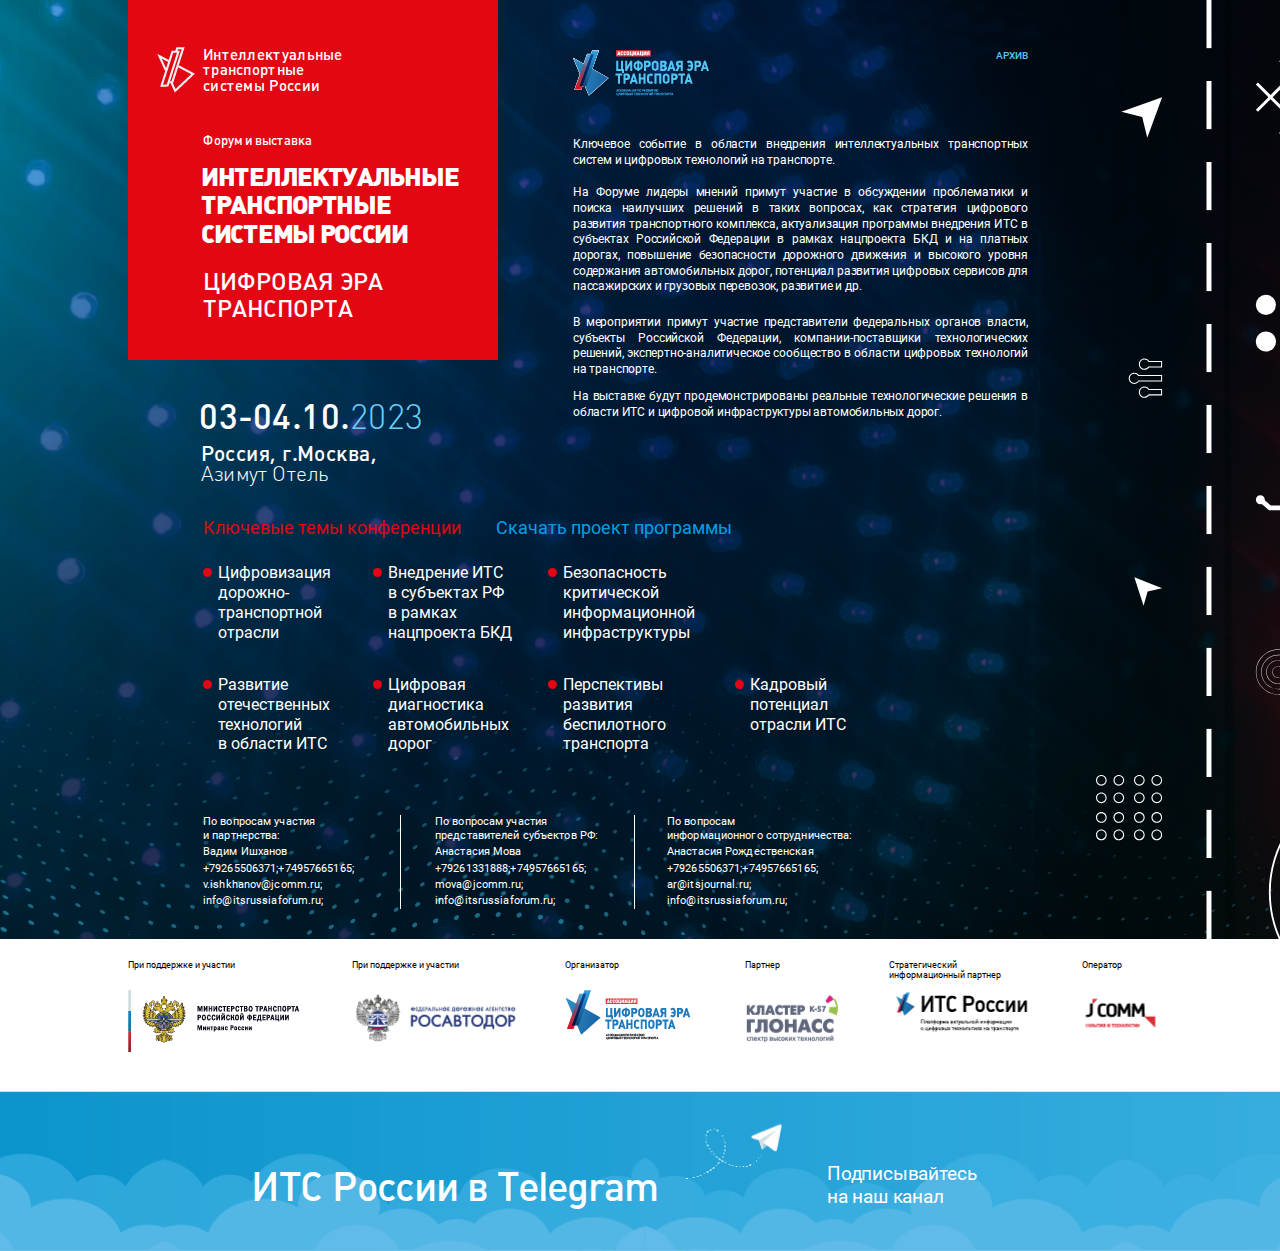
==== index.html @ bec1a3d0 "add link" ====
<!DOCTYPE html>
<html lang="en">
<head>
 <meta charset="UTF-8">
 <meta http-equiv="X-UA-Compatible" content="IE=edge">
 <meta name="viewport" content="width=device-width, initial-scale=1.0">
 <link rel="preconnect" href="https://fonts.googleapis.com">
 <link rel="preconnect" href="https://fonts.gstatic.com" crossorigin>
 <link href="https://fonts.googleapis.com/css2?family=Neucha&display=swap&_v=20230704171037" rel="stylesheet">
 <link rel="shortcut icon" href="./img/logo.png" type="image/x-icon">
 <link rel="stylesheet" href="css/style.min.css?_v=20230704171037">
 <title>Главная</title>
</head>

<body class="page">
  <main class="main">
    <section class="own-content">
  <div class="wrapper">
    <div class="red-square"></div>
    <div class="inner-wrapper">
      <div class="left-block">
        <div class="logo">
          <h3 class="logo-name">Интеллектуальные транспортные системы России</h3>
        </div>
        <div class="title">
          <span class="title-top">Форум и выставка</span>
          <h1 class="title-main">Интеллектуальные
            транспортные
            системы России</h1>
          <h2 class="title-bottom">цифровая эра
            транспорта</h2>
        </div>
        <p class="date">03-04.10.<span>2023</span></p>
        <p class="place">Россия, г.Москва,</p>
        <p class="place place_second">Азимут Отель</p>
      </div>
      <div class="right-block">
        <div class="right-block-head">
          <a href="#">
            <img src="img/era-1.png" alt="">
          </a>
          <a href="/ITS/archive.html" class="archive-button">АРХИВ</a>
        </div>
        <div class="text-content">
          <p class="text">Ключевое событие в области внедрения интеллектуальных транспортных систем и цифровых
            технологий на транспорте.
          </p>
          <p class="text">На Форуме лидеры мнений примут участие в обсуждении проблематики и поиска наилучших решений в
            таких вопросах, как
            стратегия цифрового развития транспортного комплекса, актуализация программы внедрения ИТС в субъектах
            Российской
            Федерации в рамках нацпроекта БКД и на платных дорогах, повышение безопасности дорожного движения и высокого
            уровня
            содержания автомобильных дорог, потенциал развития цифровых сервисов для пассажирских и грузовых перевозок,
            развитие и
            др.
          </p>
          <p class="text">В мероприятии примут участие представители федеральных органов власти, субъекты Российской
            Федерации,
            компании-поставщики технологических решений, экспертно-аналитическое сообщество в области цифровых
            технологий на
            транспорте.</p>
          <p class="text">На выставке будут продемонстрированы реальные технологические решения в области ИТС и цифровой
            инфраструктуры
            автомобильных дорог.</p>
        </div>
      </div>
    </div>
  </div>
  </div>
</section>
    <section class="themes">
  <div class="wrapper">
    <div class="inner-wrapper">
      <div class="themes__head">
        <span class="theme-title">Ключевые темы конференции</span>
        <a href="#" class="download">Скачать проект программы</a>
      </div>
      <div class="themes__box">
        <div class="themes__line">
          <div class="theme col-1">Цифровизация
            дорожно-
            транспортной
            отрасли</div>
          <div class="theme col-2">Внедрение ИТС
            в субъектах РФ
            в рамках
            нацпроекта БКД</div>
          <div class="theme col-3">Безопасность
            критической
            информационной
            инфраструктуры</div>
        </div>
        <div class="themes__line">
            <div class="theme col-1">Развитие
            отечественных
            технологий
            в&nbsp;области ИТС</div>
            <div class="theme col-2">Цифровая
            диагностика
            автомобильных
            дорог</div>
            <div class="theme col-3">Перспективы
            развития
            беспилотного
            транспорта</div>
            <div class="theme col-4">Кадровый
              потенциал
              отрасли ИТС</div>
        </div>
      </div>
    </div>
  </div>
</section>
    <section class="contacts">
 <div class="wrapper">
  <div class="inner-wrapper">
   <div class="download">
    <a href="#">Скачать проект программы</a>
   </div>
   <div class="contacts__box">
    <div class="contact">
     <p class="contact-question">По вопросам участия
      и&nbsp;партнерства:</p>
     <div>
      <span class="contact-person">Вадим Ишханов</span>
      <div class="numbers">
       <a href="tel:+79265506371">+79265506371;</a>
       <a href="tel:+74957665165">+74957665165;</a>
      </div>
     </div>
     <div>
      <a href="mailto:v.ishkhanov@jcomm.ru">v.ishkhanov@jcomm.ru;</a>
      <a href="mailto:info@itsrussiaforum.ru">info@itsrussiaforum.ru;</a>
     </div>
    </div>
    <div class="contact">
     <p class="contact-question">По вопросам участия представителей субъектов РФ:</p>
     <div>
      <span class="contact-person">Анастасия Мова</span>
      <div class="numbers">
       <a href="tel:+79261331888">+79261331888;</a>
       <a href="tel:+74957665165">+74957665165;</a>
      </div>
     </div>
     <div>
      <a href="mailto:mova@jcomm.ru">mova@jcomm.ru;</a>
      <a href="mailto:info@itsrussiaforum.ru">info@itsrussiaforum.ru;</a>
     </div>
    </div>
    <div class="contact">
     <p class="contact-question">По вопросам
      информационного&nbsp;сотрудничества:</p>
     <div>
      <span class="contact-person">Анастасия Рождественская</span>
      <div class="numbers">
       <a href="tel:+79265506371">+79265506371;</a>
       <a href="tel:+74957665165">+74957665165;</a>
      </div>
     </div>
     <div>
      <a href="mailto:ar@itsjournal.ru; ">ar@itsjournal.ru;</a>
      <a href="mailto:info@itsrussiaforum.ru">info@itsrussiaforum.ru;</a>
     </div>
    </div>
   </div>
  </div>
 </div>
</section>
    <div class="bottom-decor">
      <img src="img/dots_cutted.png" alt="">
    </div>
    <div class="right-decor">
      <img src="img/right.svg" alt="">
    </div>
  </main>
  <div class="partners">
  <div class="wrapper">
    <div class="partners__container">
      <a href="#" class="partners__box">
        <span class="partner-position">При поддержке и участии</span>
        <img src="img/MIN.png" alt="">
      </a>
      <a href="#" class="partners__box">
        <span class="partner-position">При поддержке и участии</span>
        <img src="img/ROSAUTODOR.png" alt="">
      </a>
      <a href="#" class="partners__box">
        <span class="partner-position">Организатор</span>
        <img src="img/ERA.png" alt="">
      </a>
      <a href="#" class="partners__box">
        <span class="partner-position">Партнер</span>
        <img src="img/GLONNAS.png" alt="">
      </a>
      <a href="#" class="partners__box">
        <span class="partner-position">Стратегический информационный партнер</span>
        <img src="img/ITS.png" alt="">
      </a>
      <a href="#" class="partners__box">
        <span class="partner-position">Оператор</span>
        <img src="img/JCOMM.png" alt="">
      </a>
    </div>
  </div>
</div>
  <footer class="footer">
  <div class="footer__wrapper">
    <a href="#" class="footer__title">
      ИТС России в Telegram
    </a>
    <div class="footer__subtitle">
      Подписывайтесь на&nbsp;наш канал
    </div>
  </div>
</footer>
</body>

</html>
---- css/style.min.css ----
.page{display:flex;flex-direction:column;overflow-x:hidden;margin:0;color:#fff;font-family:Roboto;min-height:100vh}.red-square{content:"";position:absolute;width:370px;height:360px;left:0;top:0;background:#e30613;z-index:1}.bottom-decor{position:absolute;bottom:0}.bottom-decor img{width:100%}.right-decor{position:absolute;right:0;top:0;height:100%;transition:all .5s}.right-decor img{height:100%}@font-face{font-family:plumb;font-display:swap;src:url(../fonts/plumb-light.woff2) format("woff2"),url(../fonts/plumb-light.ttf2) format("ttf2");font-weight:300;font-style:normal}@font-face{font-family:plumb;font-display:swap;src:url(../fonts/plumb-black.woff2) format("woff2"),url(../fonts/plumb-black.ttf2) format("ttf2");font-weight:900;font-style:normal}@font-face{font-family:Roboto;font-display:swap;src:url(../fonts/Roboto-Medium.woff2) format("woff2"),url(../fonts/Roboto-Medium.ttf2) format("ttf2");font-weight:500;font-style:normal}@font-face{font-family:plumb;font-display:swap;src:url(../fonts/plumb-medium.woff2) format("woff2"),url(../fonts/plumb-medium.ttf2) format("ttf2");font-weight:500;font-style:normal}@font-face{font-family:Roboto;font-display:swap;src:url(../fonts/Roboto-Regular.woff2) format("woff2"),url(../fonts/Roboto-Regular.ttf2) format("ttf2");font-weight:400;font-style:normal}.partners{flex:1 1 auto;display:flex}.partners__container{display:flex;justify-content:space-between;flex-wrap:wrap;padding:21px 0 35px 0;color:#000;row-gap:30px}.partners__box{width:-webkit-fit-content;width:-moz-fit-content;width:fit-content;text-decoration:none;color:#000}.partners__box .partner-position{height:30px;font-size:9px;max-width:140px;display:block}.partners .partners__box:nth-child(2) img{transform:translate(2%,10%)}.partners .partners__box:nth-child(4) img{transform:translate(2%,10%)}.partners .partners__box:nth-child(5) img{transform:translate(5%,5%)}.partners .partners__box:nth-child(6) img{transform:translate(5%,30%)}.partners .partners__box:nth-child(7) img{transform:translate(0,35%)}.own-content .inner-wrapper{display:flex;justify-content:space-between;-moz-column-gap:130px;column-gap:130px}.own-content .left-block{max-width:240px;position:relative;z-index:2}.own-content .logo{padding-top:32px}.own-content .logo .logo-name{font-family:plumb;font-weight:500;font-size:15px;max-width:140px;position:relative;line-height:102%;letter-spacing:.02em}.own-content .logo .logo-name:before{position:absolute;content:url(../img/logo.png);left:-46px}.own-content .title{margin-top:40px}.own-content .title .title-top{display:block;font-size:13px;font-weight:500;font-family:plumb}.own-content .title .title-main{line-height:110%;font-weight:900;font-family:plumb;font-size:26px;position:relative;left:-2px;text-transform:uppercase;margin-top:15px;letter-spacing:-.05em}.own-content .title .title-bottom{font-weight:500;font-family:plumb;font-size:24px;margin-top:19px;text-transform:uppercase}.own-content .date{position:relative;padding-top:55px;font-size:35px;margin:0;font-weight:500;font-family:plumb;left:-4px;letter-spacing:.015em}.own-content .date span{color:#6bcef5;font-weight:300}.own-content .place{font-size:21px;margin:0;margin-top:5px;font-weight:500;font-family:plumb;position:relative;left:-2px;letter-spacing:.01em}.own-content .place_second{margin:0;line-height:90%;font-weight:300}.own-content .right-block{max-width:463px;flex:1;padding-top:50px}.own-content .right-block .text{font-size:11.6px;line-height:135%;letter-spacing:-.015em}.own-content .right-block .text:nth-child(2){margin-top:17px}.own-content .right-block .text:nth-child(3){margin-top:20px}.own-content .right-block-head{display:flex;justify-content:space-between;align-items:flex-start}.own-content .right-block-head .archive-button{font-weight:500;text-decoration:none;color:#53c7f4;font-size:10px}.own-content .text-content{margin-top:37px;text-align:justify}.themes{margin-top:35px;font-family:Roboto;font-weight:400;position:relative;z-index:2}.themes__head{display:flex;-moz-column-gap:35px;column-gap:35px;font-size:17.5px}.themes__head .theme-title{color:#e30613}.themes__head .download{text-decoration:none;color:#009fe3}.themes__box{display:flex;flex-wrap:wrap;row-gap:33px;margin-top:25px}.themes__line{display:flex;-moz-column-gap:35px;column-gap:35px}.themes .theme{position:relative;padding-left:15px;line-height:123%}.themes .theme:before{position:absolute;content:"";width:9px;height:9px;background-color:#e30613;border-radius:50%;left:0;top:5px}.themes .col-1{max-width:120px}.themes .col-2{max-width:125px}.themes .col-3{max-width:137px}.themes .col-4{max-width:135px}.contacts{margin-top:61px;padding-bottom:30px;position:relative;z-index:2}.contacts .download{display:none}.contacts__box{display:flex;-moz-column-gap:47px;column-gap:47px;flex-wrap:wrap;max-width:660px;line-height:100%}.contacts .contact:nth-child(2){position:relative}.contacts .contact:nth-child(2)::after,.contacts .contact:nth-child(2)::before{position:absolute;width:1px;height:100%;content:"";background:#fff}.contacts .contact:nth-child(2)::before{left:-35px}.contacts .contact:nth-child(2)::after{right:-15px;top:0}.contacts .contact{font-size:11px;letter-spacing:.01em}.contacts .contact-question{max-width:185px;margin:0;line-height:130%}.contacts .contact-person{display:block;margin-bottom:-1px}.contacts a{display:block;color:#fff;text-decoration:none}.contacts .numbers{display:flex;margin-top:2px}.footer{position:relative;background-image:url(../img/footer-bg.png);background-repeat:no-repeat;background-position:center;background-size:cover;min-height:160px;width:100%}.footer__wrapper{max-width:778px;margin:0 auto;display:flex;min-height:160px;align-items:center;justify-content:space-between}.footer__title{font-size:40px;font-weight:400;text-decoration:none;color:#fff;margin-top:32px;font-family:plumb;letter-spacing:-.02em}.footer__subtitle{font-size:19px;max-width:202px;margin-top:29px;letter-spacing:-.01em}.archive__wrapper{max-width:778px;margin:0 auto;padding:0 20px}.archive__top{display:flex;justify-content:space-between;padding-top:60px;position:relative;z-index:3}.archive__logo{position:relative;text-decoration:none;color:#fff;max-width:200px;font-size:21px;z-index:10;line-height:22px;padding-top:54px;letter-spacing:-.01em}.archive__logo::before{position:absolute;content:"";background:url(../img/logo.png);background-repeat:no-repeat;background-size:cover;width:50px;height:63px;top:-14px;left:0}.archive__container{margin-top:81px;position:relative;z-index:2}.archive__box{display:flex;-moz-column-gap:75px;column-gap:75px}.archive__box :not(:last-child){margin-bottom:60px}.archive__box :last-child{padding-bottom:60px}.archive__item{color:#fff;text-decoration:none;padding-left:24px;position:relative;font-size:22px;transition:ease-in .2s}.archive__item::before{position:absolute;content:"";width:24px;height:24px;background-image:url(../img/archive-logo.svg);background-repeat:no-repeat;left:0}.archive__item:hover{color:#00abe3}html{overflow-x:hidden}.main{position:relative;background-image:url(../img/bg.png);background-repeat:no-repeat;background-position:center;background-size:cover}.main_full-screen{flex:1 0 auto}.wrapper{max-width:1024px;margin:auto;position:relative;width:100%}.inner-wrapper{max-width:825px;padding:0 75px}@media (min-width:301px) and (max-width:799px){.red-square{width:100%;height:352px}.partners{flex-direction:column}.partners__container{padding:20px}.partners__box{max-width:calc(100% - 80px)}.partners__box span{margin-bottom:10px}.own-content .inner-wrapper{flex-direction:column}.own-content .red-square{width:100%;height:352px}.own-content .logo{padding-left:85px}.own-content .title{padding-left:40px}.own-content .title .title-top{font-size:12px}.own-content .title .title-main{font-size:28px;line-height:85%}.own-content .title .title-bottom{font-size:20px}.own-content .left-block{max-width:none}.own-content .date,.own-content .place{background-color:#184b71;padding-left:40px;left:0}.own-content .date{padding-top:30px;margin-top:35px;font-size:26px}.own-content .place{padding-bottom:30px;font-size:18px;margin:0}.own-content .right-block{max-width:calc(100% - 80px);padding-left:40px;color:#1f79bc}.themes__head{background-color:#184b71;justify-content:center}.themes__head .theme-title{padding:22px 0}.themes__head .download{display:none}.themes__line{flex-direction:column;row-gap:20px}.themes__box{flex-direction:column;max-width:calc(100% - 80px);padding-left:40px;row-gap:20px}.themes .theme{color:#000;max-width:none;font-size:14px;font-weight:500}.contacts{color:#000;margin-top:40px}.contacts .contact{display:flex;justify-content:space-between;flex-wrap:wrap;font-size:14px}.contacts .download{display:flex;background-color:#184b71;font-size:18px;justify-content:center}.contacts .download a{padding:22px 0;color:#009fe3}.contacts a{color:#000}.contacts__box{flex-direction:column;max-width:calc(100% - 80px);padding-left:40px;row-gap:50px;margin-top:40px}.contacts .contact:nth-child(2)::after,.contacts .contact:nth-child(2)::before{position:absolute;width:100%;height:1px;content:"";background:#000}.contacts .contact:nth-child(2)::before{top:-15px;left:0}.contacts .contact:nth-child(2)::after{top:auto;bottom:-15px;left:0}.footer{background-position:right}.footer__wrapper{max-width:778px;padding:0 20px}.footer__title{font-size:20px}.footer__subtitle{font-size:14px;max-width:120px;margin-top:29px;letter-spacing:-.01em}.archive{background-color:#e30613}.archive__logo{max-width:160px;font-size:15px;padding-top:50px}.archive__logo:before{width:40px;height:48px;top:0}.archive__box{display:flex;-moz-column-gap:40px;column-gap:40px}.archive__box :not(:last-child){margin-bottom:40px}.archive__box :last-child{padding-bottom:40px}.archive__item{font-size:16px}.bottom-decor{display:none}.main{background:0 0}.main_full-screen{flex:0}.wrapper{width:100%}.inner-wrapper{width:100%;padding:0}}@media (min-width:1261px) and (max-width:1719px){.right-decor{right:-18%}}@media (min-width:301px) and (max-width:1259px){.right-decor{display:none}}@media (min-width:301px) and (max-width:499px){.contacts{color:#000;margin-top:40px}.contacts .contact{flex-direction:column}.contacts .download{display:flex;background-color:#184b71;font-size:18px;justify-content:center}.contacts .download a{padding:22px 0;color:#009fe3}.contacts a{color:#000}.contacts__box{flex-direction:column;max-width:calc(100% - 80px);padding-left:40px;row-gap:50px;margin-top:40px}.contacts .contact:nth-child(2)::after,.contacts .contact:nth-child(2)::before{position:absolute;width:100%;height:1px;content:"";background:#000}.contacts .contact:nth-child(2)::before{top:-15px;left:0}.contacts .contact:nth-child(2)::after{top:auto;bottom:-15px;left:0}}
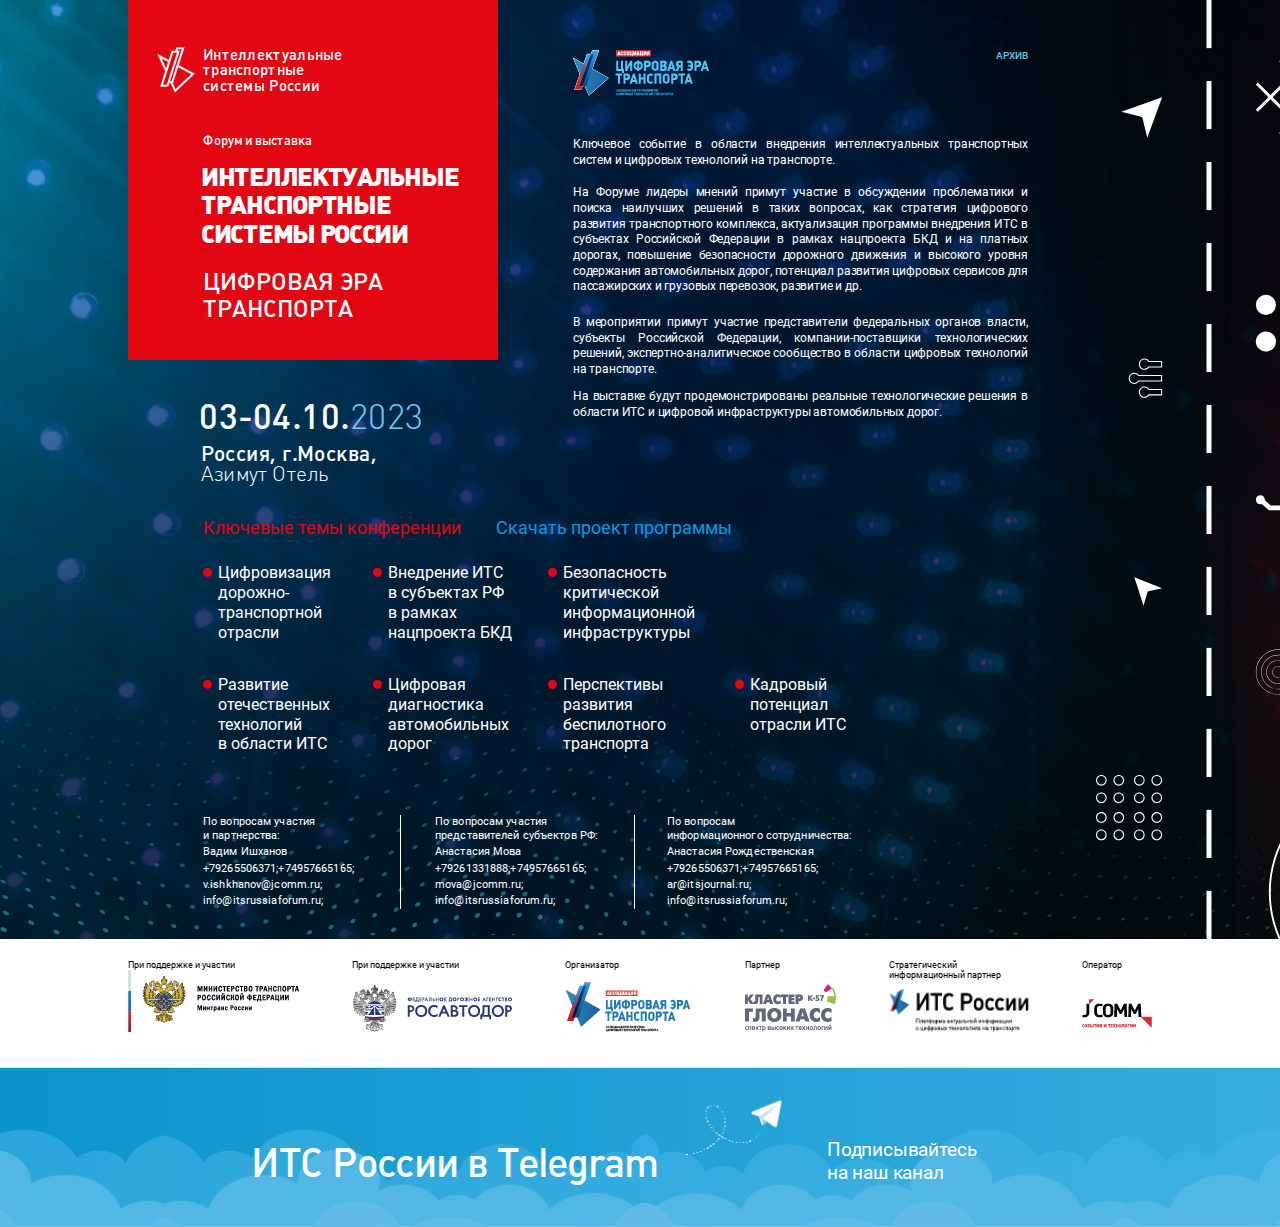
==== commit c7daee13: "change favicon; archive generate form json" ====
--- a/index.html
+++ b/index.html
@@ -6,9 +6,9 @@
  <meta name="viewport" content="width=device-width, initial-scale=1.0">
  <link rel="preconnect" href="https://fonts.googleapis.com">
  <link rel="preconnect" href="https://fonts.gstatic.com" crossorigin>
- <link href="https://fonts.googleapis.com/css2?family=Neucha&display=swap&_v=20230704171037" rel="stylesheet">
- <link rel="shortcut icon" href="./img/logo.png" type="image/x-icon">
- <link rel="stylesheet" href="css/style.min.css?_v=20230704171037">
+ <link href="https://fonts.googleapis.com/css2?family=Neucha&display=swap&_v=20230710154111" rel="stylesheet">
+ <link rel="shortcut icon" href="img/favicon/favicon-32x32.png" type="image/x-icon">
+ <link rel="stylesheet" href="css/style.min.css?_v=20230710154111">
  <title>Главная</title>
 </head>
 
@@ -39,7 +39,7 @@
           <a href="#">
             <img src="img/era-1.png" alt="">
           </a>
-          <a href="/ITS/archive.html" class="archive-button">АРХИВ</a>
+          <a href="/index.html" class="archive-button">АРХИВ</a>
         </div>
         <div class="text-content">
           <p class="text">Ключевое событие в области внедрения интеллектуальных транспортных систем и цифровых
@@ -178,28 +178,28 @@
   <div class="wrapper">
     <div class="partners__container">
       <a href="#" class="partners__box">
-        <span class="partner-position">При поддержке и участии</span>
-        <img src="img/MIN.png" alt="">
-      </a>
-      <a href="#" class="partners__box">
-        <span class="partner-position">При поддержке и участии</span>
-        <img src="img/ROSAUTODOR.png" alt="">
-      </a>
-      <a href="#" class="partners__box">
-        <span class="partner-position">Организатор</span>
-        <img src="img/ERA.png" alt="">
-      </a>
-      <a href="#" class="partners__box">
-        <span class="partner-position">Партнер</span>
-        <img src="img/GLONNAS.png" alt="">
-      </a>
-      <a href="#" class="partners__box">
-        <span class="partner-position">Стратегический информационный партнер</span>
-        <img src="img/ITS.png" alt="">
-      </a>
-      <a href="#" class="partners__box">
-        <span class="partner-position">Оператор</span>
-        <img src="img/JCOMM.png" alt="">
+        <span class="partners__position">При поддержке и участии</span>
+        <img class="partners__img" src="img/MIN.png" alt="">
+      </a>
+      <a href="#" class="partners__box">
+        <span class="partners__position">При поддержке и участии</span>
+        <img class="partners__img" src="img/ROSAUTODOR.png" alt="">
+      </a>
+      <a href="#" class="partners__box">
+        <span class="partners__position">Организатор</span>
+        <img class="partners__img" src="img/ERA.png" alt="">
+      </a>
+      <a href="#" class="partners__box">
+        <span class="partners__position">Партнер</span>
+        <img class="partners__img" src="img/GLONNAS.png" alt="">
+      </a>
+      <a href="#" class="partners__box">
+        <span class="partners__position">Стратегический информационный партнер</span>
+        <img class="partners__img" src="img/ITS.png" alt="">
+      </a>
+      <a href="#" class="partners__box">
+        <span class="partners__position">Оператор</span>
+        <img class="partners__img" src="img/JCOMM.png" alt="">
       </a>
     </div>
   </div>
--- a/css/style.min.css
+++ b/css/style.min.css
@@ -1 +1 @@
-.page{display:flex;flex-direction:column;overflow-x:hidden;margin:0;color:#fff;font-family:Roboto;min-height:100vh}.red-square{content:"";position:absolute;width:370px;height:360px;left:0;top:0;background:#e30613;z-index:1}.bottom-decor{position:absolute;bottom:0}.bottom-decor img{width:100%}.right-decor{position:absolute;right:0;top:0;height:100%;transition:all .5s}.right-decor img{height:100%}@font-face{font-family:plumb;font-display:swap;src:url(../fonts/plumb-light.woff2) format("woff2"),url(../fonts/plumb-light.ttf2) format("ttf2");font-weight:300;font-style:normal}@font-face{font-family:plumb;font-display:swap;src:url(../fonts/plumb-black.woff2) format("woff2"),url(../fonts/plumb-black.ttf2) format("ttf2");font-weight:900;font-style:normal}@font-face{font-family:Roboto;font-display:swap;src:url(../fonts/Roboto-Medium.woff2) format("woff2"),url(../fonts/Roboto-Medium.ttf2) format("ttf2");font-weight:500;font-style:normal}@font-face{font-family:plumb;font-display:swap;src:url(../fonts/plumb-medium.woff2) format("woff2"),url(../fonts/plumb-medium.ttf2) format("ttf2");font-weight:500;font-style:normal}@font-face{font-family:Roboto;font-display:swap;src:url(../fonts/Roboto-Regular.woff2) format("woff2"),url(../fonts/Roboto-Regular.ttf2) format("ttf2");font-weight:400;font-style:normal}.partners{flex:1 1 auto;display:flex}.partners__container{display:flex;justify-content:space-between;flex-wrap:wrap;padding:21px 0 35px 0;color:#000;row-gap:30px}.partners__box{width:-webkit-fit-content;width:-moz-fit-content;width:fit-content;text-decoration:none;color:#000}.partners__box .partner-position{height:30px;font-size:9px;max-width:140px;display:block}.partners .partners__box:nth-child(2) img{transform:translate(2%,10%)}.partners .partners__box:nth-child(4) img{transform:translate(2%,10%)}.partners .partners__box:nth-child(5) img{transform:translate(5%,5%)}.partners .partners__box:nth-child(6) img{transform:translate(5%,30%)}.partners .partners__box:nth-child(7) img{transform:translate(0,35%)}.own-content .inner-wrapper{display:flex;justify-content:space-between;-moz-column-gap:130px;column-gap:130px}.own-content .left-block{max-width:240px;position:relative;z-index:2}.own-content .logo{padding-top:32px}.own-content .logo .logo-name{font-family:plumb;font-weight:500;font-size:15px;max-width:140px;position:relative;line-height:102%;letter-spacing:.02em}.own-content .logo .logo-name:before{position:absolute;content:url(../img/logo.png);left:-46px}.own-content .title{margin-top:40px}.own-content .title .title-top{display:block;font-size:13px;font-weight:500;font-family:plumb}.own-content .title .title-main{line-height:110%;font-weight:900;font-family:plumb;font-size:26px;position:relative;left:-2px;text-transform:uppercase;margin-top:15px;letter-spacing:-.05em}.own-content .title .title-bottom{font-weight:500;font-family:plumb;font-size:24px;margin-top:19px;text-transform:uppercase}.own-content .date{position:relative;padding-top:55px;font-size:35px;margin:0;font-weight:500;font-family:plumb;left:-4px;letter-spacing:.015em}.own-content .date span{color:#6bcef5;font-weight:300}.own-content .place{font-size:21px;margin:0;margin-top:5px;font-weight:500;font-family:plumb;position:relative;left:-2px;letter-spacing:.01em}.own-content .place_second{margin:0;line-height:90%;font-weight:300}.own-content .right-block{max-width:463px;flex:1;padding-top:50px}.own-content .right-block .text{font-size:11.6px;line-height:135%;letter-spacing:-.015em}.own-content .right-block .text:nth-child(2){margin-top:17px}.own-content .right-block .text:nth-child(3){margin-top:20px}.own-content .right-block-head{display:flex;justify-content:space-between;align-items:flex-start}.own-content .right-block-head .archive-button{font-weight:500;text-decoration:none;color:#53c7f4;font-size:10px}.own-content .text-content{margin-top:37px;text-align:justify}.themes{margin-top:35px;font-family:Roboto;font-weight:400;position:relative;z-index:2}.themes__head{display:flex;-moz-column-gap:35px;column-gap:35px;font-size:17.5px}.themes__head .theme-title{color:#e30613}.themes__head .download{text-decoration:none;color:#009fe3}.themes__box{display:flex;flex-wrap:wrap;row-gap:33px;margin-top:25px}.themes__line{display:flex;-moz-column-gap:35px;column-gap:35px}.themes .theme{position:relative;padding-left:15px;line-height:123%}.themes .theme:before{position:absolute;content:"";width:9px;height:9px;background-color:#e30613;border-radius:50%;left:0;top:5px}.themes .col-1{max-width:120px}.themes .col-2{max-width:125px}.themes .col-3{max-width:137px}.themes .col-4{max-width:135px}.contacts{margin-top:61px;padding-bottom:30px;position:relative;z-index:2}.contacts .download{display:none}.contacts__box{display:flex;-moz-column-gap:47px;column-gap:47px;flex-wrap:wrap;max-width:660px;line-height:100%}.contacts .contact:nth-child(2){position:relative}.contacts .contact:nth-child(2)::after,.contacts .contact:nth-child(2)::before{position:absolute;width:1px;height:100%;content:"";background:#fff}.contacts .contact:nth-child(2)::before{left:-35px}.contacts .contact:nth-child(2)::after{right:-15px;top:0}.contacts .contact{font-size:11px;letter-spacing:.01em}.contacts .contact-question{max-width:185px;margin:0;line-height:130%}.contacts .contact-person{display:block;margin-bottom:-1px}.contacts a{display:block;color:#fff;text-decoration:none}.contacts .numbers{display:flex;margin-top:2px}.footer{position:relative;background-image:url(../img/footer-bg.png);background-repeat:no-repeat;background-position:center;background-size:cover;min-height:160px;width:100%}.footer__wrapper{max-width:778px;margin:0 auto;display:flex;min-height:160px;align-items:center;justify-content:space-between}.footer__title{font-size:40px;font-weight:400;text-decoration:none;color:#fff;margin-top:32px;font-family:plumb;letter-spacing:-.02em}.footer__subtitle{font-size:19px;max-width:202px;margin-top:29px;letter-spacing:-.01em}.archive__wrapper{max-width:778px;margin:0 auto;padding:0 20px}.archive__top{display:flex;justify-content:space-between;padding-top:60px;position:relative;z-index:3}.archive__logo{position:relative;text-decoration:none;color:#fff;max-width:200px;font-size:21px;z-index:10;line-height:22px;padding-top:54px;letter-spacing:-.01em}.archive__logo::before{position:absolute;content:"";background:url(../img/logo.png);background-repeat:no-repeat;background-size:cover;width:50px;height:63px;top:-14px;left:0}.archive__container{margin-top:81px;position:relative;z-index:2}.archive__box{display:flex;-moz-column-gap:75px;column-gap:75px}.archive__box :not(:last-child){margin-bottom:60px}.archive__box :last-child{padding-bottom:60px}.archive__item{color:#fff;text-decoration:none;padding-left:24px;position:relative;font-size:22px;transition:ease-in .2s}.archive__item::before{position:absolute;content:"";width:24px;height:24px;background-image:url(../img/archive-logo.svg);background-repeat:no-repeat;left:0}.archive__item:hover{color:#00abe3}html{overflow-x:hidden}.main{position:relative;background-image:url(../img/bg.png);background-repeat:no-repeat;background-position:center;background-size:cover}.main_full-screen{flex:1 0 auto}.wrapper{max-width:1024px;margin:auto;position:relative;width:100%}.inner-wrapper{max-width:825px;padding:0 75px}@media (min-width:301px) and (max-width:799px){.red-square{width:100%;height:352px}.partners{flex-direction:column}.partners__container{padding:20px}.partners__box{max-width:calc(100% - 80px)}.partners__box span{margin-bottom:10px}.own-content .inner-wrapper{flex-direction:column}.own-content .red-square{width:100%;height:352px}.own-content .logo{padding-left:85px}.own-content .title{padding-left:40px}.own-content .title .title-top{font-size:12px}.own-content .title .title-main{font-size:28px;line-height:85%}.own-content .title .title-bottom{font-size:20px}.own-content .left-block{max-width:none}.own-content .date,.own-content .place{background-color:#184b71;padding-left:40px;left:0}.own-content .date{padding-top:30px;margin-top:35px;font-size:26px}.own-content .place{padding-bottom:30px;font-size:18px;margin:0}.own-content .right-block{max-width:calc(100% - 80px);padding-left:40px;color:#1f79bc}.themes__head{background-color:#184b71;justify-content:center}.themes__head .theme-title{padding:22px 0}.themes__head .download{display:none}.themes__line{flex-direction:column;row-gap:20px}.themes__box{flex-direction:column;max-width:calc(100% - 80px);padding-left:40px;row-gap:20px}.themes .theme{color:#000;max-width:none;font-size:14px;font-weight:500}.contacts{color:#000;margin-top:40px}.contacts .contact{display:flex;justify-content:space-between;flex-wrap:wrap;font-size:14px}.contacts .download{display:flex;background-color:#184b71;font-size:18px;justify-content:center}.contacts .download a{padding:22px 0;color:#009fe3}.contacts a{color:#000}.contacts__box{flex-direction:column;max-width:calc(100% - 80px);padding-left:40px;row-gap:50px;margin-top:40px}.contacts .contact:nth-child(2)::after,.contacts .contact:nth-child(2)::before{position:absolute;width:100%;height:1px;content:"";background:#000}.contacts .contact:nth-child(2)::before{top:-15px;left:0}.contacts .contact:nth-child(2)::after{top:auto;bottom:-15px;left:0}.footer{background-position:right}.footer__wrapper{max-width:778px;padding:0 20px}.footer__title{font-size:20px}.footer__subtitle{font-size:14px;max-width:120px;margin-top:29px;letter-spacing:-.01em}.archive{background-color:#e30613}.archive__logo{max-width:160px;font-size:15px;padding-top:50px}.archive__logo:before{width:40px;height:48px;top:0}.archive__box{display:flex;-moz-column-gap:40px;column-gap:40px}.archive__box :not(:last-child){margin-bottom:40px}.archive__box :last-child{padding-bottom:40px}.archive__item{font-size:16px}.bottom-decor{display:none}.main{background:0 0}.main_full-screen{flex:0}.wrapper{width:100%}.inner-wrapper{width:100%;padding:0}}@media (min-width:1261px) and (max-width:1719px){.right-decor{right:-18%}}@media (min-width:301px) and (max-width:1259px){.right-decor{display:none}}@media (min-width:301px) and (max-width:499px){.contacts{color:#000;margin-top:40px}.contacts .contact{flex-direction:column}.contacts .download{display:flex;background-color:#184b71;font-size:18px;justify-content:center}.contacts .download a{padding:22px 0;color:#009fe3}.contacts a{color:#000}.contacts__box{flex-direction:column;max-width:calc(100% - 80px);padding-left:40px;row-gap:50px;margin-top:40px}.contacts .contact:nth-child(2)::after,.contacts .contact:nth-child(2)::before{position:absolute;width:100%;height:1px;content:"";background:#000}.contacts .contact:nth-child(2)::before{top:-15px;left:0}.contacts .contact:nth-child(2)::after{top:auto;bottom:-15px;left:0}}+.page{display:flex;flex-direction:column;overflow-x:hidden;margin:0;color:#fff;font-family:Roboto;min-height:100vh}.red-square{content:"";position:absolute;width:370px;height:360px;left:0;top:0;background:#e30613;z-index:1}.bottom-decor{position:absolute;bottom:0}.bottom-decor img{width:100%}.right-decor{position:absolute;right:0;top:0;height:100%;transition:all .5s}.right-decor img{height:100%}@font-face{font-family:plumb;font-display:swap;src:url(../fonts/plumb-light.woff2) format("woff2"),url(../fonts/plumb-light.ttf2) format("ttf2");font-weight:300;font-style:normal}@font-face{font-family:plumb;font-display:swap;src:url(../fonts/plumb-black.woff2) format("woff2"),url(../fonts/plumb-black.ttf2) format("ttf2");font-weight:900;font-style:normal}@font-face{font-family:Roboto;font-display:swap;src:url(../fonts/Roboto-Medium.woff2) format("woff2"),url(../fonts/Roboto-Medium.ttf2) format("ttf2");font-weight:500;font-style:normal}@font-face{font-family:plumb;font-display:swap;src:url(../fonts/plumb-medium.woff2) format("woff2"),url(../fonts/plumb-medium.ttf2) format("ttf2");font-weight:500;font-style:normal}@font-face{font-family:Roboto;font-display:swap;src:url(../fonts/Roboto-Regular.woff2) format("woff2"),url(../fonts/Roboto-Regular.ttf2) format("ttf2");font-weight:400;font-style:normal}.partners{flex:1 1 auto;display:flex}.partners__container{display:flex;justify-content:space-between;flex-wrap:wrap;padding:21px 0 35px 0;color:#000;row-gap:30px}.partners__box{width:-webkit-fit-content;width:-moz-fit-content;width:fit-content;text-decoration:none;color:#000;display:flex;flex-direction:column}.partners__position{height:30px;font-size:9px;max-width:140px;display:block;flex:1}.partners__img{flex:1;-o-object-fit:contain;object-fit:contain}.own-content .inner-wrapper{display:flex;justify-content:space-between;-moz-column-gap:130px;column-gap:130px}.own-content .left-block{max-width:240px;position:relative;z-index:2}.own-content .logo{padding-top:32px}.own-content .logo .logo-name{font-family:plumb;font-weight:500;font-size:15px;max-width:140px;position:relative;line-height:102%;letter-spacing:.02em}.own-content .logo .logo-name:before{position:absolute;content:url(../img/logo.png);left:-46px}.own-content .title{margin-top:40px}.own-content .title .title-top{display:block;font-size:13px;font-weight:500;font-family:plumb}.own-content .title .title-main{line-height:110%;font-weight:900;font-family:plumb;font-size:26px;position:relative;left:-2px;text-transform:uppercase;margin-top:15px;letter-spacing:-.05em}.own-content .title .title-bottom{font-weight:500;font-family:plumb;font-size:24px;margin-top:19px;text-transform:uppercase}.own-content .date{position:relative;padding-top:55px;font-size:35px;margin:0;font-weight:500;font-family:plumb;left:-4px;letter-spacing:.015em}.own-content .date span{color:#6bcef5;font-weight:300}.own-content .place{font-size:21px;margin:0;margin-top:5px;font-weight:500;font-family:plumb;position:relative;left:-2px;letter-spacing:.01em}.own-content .place_second{margin:0;line-height:90%;font-weight:300}.own-content .right-block{max-width:463px;flex:1;padding-top:50px}.own-content .right-block .text{font-size:11.6px;line-height:135%;letter-spacing:-.015em}.own-content .right-block .text:nth-child(2){margin-top:17px}.own-content .right-block .text:nth-child(3){margin-top:20px}.own-content .right-block-head{display:flex;justify-content:space-between;align-items:flex-start}.own-content .right-block-head .archive-button{font-weight:500;text-decoration:none;color:#53c7f4;font-size:10px}.own-content .text-content{margin-top:37px;text-align:justify}.themes{margin-top:35px;font-family:Roboto;font-weight:400;position:relative;z-index:2}.themes__head{display:flex;-moz-column-gap:35px;column-gap:35px;font-size:17.5px}.themes__head .theme-title{color:#e30613}.themes__head .download{text-decoration:none;color:#009fe3}.themes__box{display:flex;flex-wrap:wrap;row-gap:33px;margin-top:25px}.themes__line{display:flex;-moz-column-gap:35px;column-gap:35px}.themes .theme{position:relative;padding-left:15px;line-height:123%}.themes .theme:before{position:absolute;content:"";width:9px;height:9px;background-color:#e30613;border-radius:50%;left:0;top:5px}.themes .col-1{max-width:120px}.themes .col-2{max-width:125px}.themes .col-3{max-width:137px}.themes .col-4{max-width:135px}.contacts{margin-top:61px;padding-bottom:30px;position:relative;z-index:2}.contacts .download{display:none}.contacts__box{display:flex;-moz-column-gap:47px;column-gap:47px;flex-wrap:wrap;max-width:660px;line-height:100%}.contacts .contact:nth-child(2){position:relative}.contacts .contact:nth-child(2)::after,.contacts .contact:nth-child(2)::before{position:absolute;width:1px;height:100%;content:"";background:#fff}.contacts .contact:nth-child(2)::before{left:-35px}.contacts .contact:nth-child(2)::after{right:-15px;top:0}.contacts .contact{font-size:11px;letter-spacing:.01em}.contacts .contact-question{max-width:185px;margin:0;line-height:130%}.contacts .contact-person{display:block;margin-bottom:-1px}.contacts a{display:block;color:#fff;text-decoration:none}.contacts .numbers{display:flex;margin-top:2px}.footer{position:relative;background-image:url(../img/footer-bg.png);background-repeat:no-repeat;background-position:center;background-size:cover;min-height:160px;width:100%}.footer__wrapper{max-width:778px;margin:0 auto;display:flex;min-height:160px;align-items:center;justify-content:space-between}.footer__title{font-size:40px;font-weight:400;text-decoration:none;color:#fff;margin-top:32px;font-family:plumb;letter-spacing:-.02em}.footer__subtitle{font-size:19px;max-width:202px;margin-top:29px;letter-spacing:-.01em}.archive__wrapper{max-width:778px;margin:0 auto;padding:0 20px}.archive__top{display:flex;justify-content:space-between;padding-top:60px;z-index:3}.archive__logo{position:relative;text-decoration:none;color:#fff;max-width:200px;font-size:21px;z-index:10;line-height:22px;padding-top:54px;letter-spacing:-.01em}.archive__logo::before{position:absolute;content:"";background:url(../img/logo.png);background-repeat:no-repeat;background-size:cover;width:50px;height:63px;top:-14px;left:0}.archive__container{margin-top:81px;position:relative;z-index:2}.archive__box{display:flex;-moz-column-gap:75px;column-gap:75px}.archive__box :not(:last-child){margin-bottom:60px}.archive__box :last-child{padding-bottom:60px}.archive__item{color:#fff;text-decoration:none;padding-left:24px;position:relative;font-size:22px;transition:ease-in .2s}.archive__item_active{color:#878787;pointer-events:none}.archive__item::before{position:absolute;content:"";width:24px;height:24px;background-image:url(../img/archive-logo.svg);background-repeat:no-repeat;left:0}.archive__item:hover{color:#00abe3}html{overflow-x:hidden}.main{position:relative;background-image:url(../img/bg.png);background-repeat:no-repeat;background-position:center;background-size:cover}.main_full-screen{flex:1 0 auto}.wrapper{max-width:1024px;margin:auto;position:relative;width:100%}.inner-wrapper{max-width:825px;padding:0 75px}@media (min-width:301px) and (max-width:799px){.red-square{width:100%;height:352px}.partners{flex-direction:column}.partners__container{padding:20px}.partners__box{max-width:calc(100% - 80px)}.partners__box span{margin-bottom:10px}.own-content .inner-wrapper{flex-direction:column}.own-content .red-square{width:100%;height:352px}.own-content .logo{padding-left:85px}.own-content .title{padding-left:40px}.own-content .title .title-top{font-size:12px}.own-content .title .title-main{font-size:28px;line-height:85%}.own-content .title .title-bottom{font-size:20px}.own-content .left-block{max-width:none}.own-content .date,.own-content .place{background-color:#184b71;padding-left:40px;left:0}.own-content .date{padding-top:30px;margin-top:35px;font-size:26px}.own-content .place{padding-bottom:30px;font-size:18px;margin:0}.own-content .right-block{max-width:calc(100% - 80px);padding-left:40px;color:#1f79bc}.themes__head{background-color:#184b71;justify-content:center}.themes__head .theme-title{padding:22px 0}.themes__head .download{display:none}.themes__line{flex-direction:column;row-gap:20px}.themes__box{flex-direction:column;max-width:calc(100% - 80px);padding-left:40px;row-gap:20px}.themes .theme{color:#000;max-width:none;font-size:14px;font-weight:500}.contacts{color:#000;margin-top:40px}.contacts .contact{display:flex;justify-content:space-between;flex-wrap:wrap;font-size:14px}.contacts .download{display:flex;background-color:#184b71;font-size:18px;justify-content:center}.contacts .download a{padding:22px 0;color:#009fe3}.contacts a{color:#000}.contacts__box{flex-direction:column;max-width:calc(100% - 80px);padding-left:40px;row-gap:50px;margin-top:40px}.contacts .contact:nth-child(2)::after,.contacts .contact:nth-child(2)::before{position:absolute;width:100%;height:1px;content:"";background:#000}.contacts .contact:nth-child(2)::before{top:-15px;left:0}.contacts .contact:nth-child(2)::after{top:auto;bottom:-15px;left:0}.footer{background-position:right}.footer__wrapper{max-width:778px;padding:0 20px}.footer__title{font-size:20px}.footer__subtitle{font-size:14px;max-width:120px;margin-top:29px;letter-spacing:-.01em}.archive__top{background:#e30613;padding:0}.archive__wrapper{padding:0}.archive__era{padding-right:20px;position:absolute;bottom:40px;left:20px}.archive__logo{max-width:160px;font-size:15px;padding-top:25px;padding-left:70px;padding-bottom:25px}.archive__logo:before{width:40px;height:48px;top:30px;left:20px}.archive__container{padding:0 20px;padding-bottom:100px}.archive__box{display:flex;-moz-column-gap:40px;column-gap:40px}.archive__box :not(:last-child){margin-bottom:40px}.archive__box :last-child{padding-bottom:40px}.archive__item{color:#00abe3;font-size:16px}.archive__item_active{color:#878787}.bottom-decor{display:none}.main{background:0 0}.main_full-screen{flex:0}.wrapper{width:100%}.inner-wrapper{width:100%;padding:0}}@media (min-width:1261px) and (max-width:1719px){.right-decor{right:-18%}}@media (min-width:301px) and (max-width:1259px){.right-decor{display:none}}@media (min-width:301px) and (max-width:499px){.contacts{color:#000;margin-top:40px}.contacts .contact{flex-direction:column}.contacts .download{display:flex;background-color:#184b71;font-size:18px;justify-content:center}.contacts .download a{padding:22px 0;color:#009fe3}.contacts a{color:#000}.contacts__box{flex-direction:column;max-width:calc(100% - 80px);padding-left:40px;row-gap:50px;margin-top:40px}.contacts .contact:nth-child(2)::after,.contacts .contact:nth-child(2)::before{position:absolute;width:100%;height:1px;content:"";background:#000}.contacts .contact:nth-child(2)::before{top:-15px;left:0}.contacts .contact:nth-child(2)::after{top:auto;bottom:-15px;left:0}}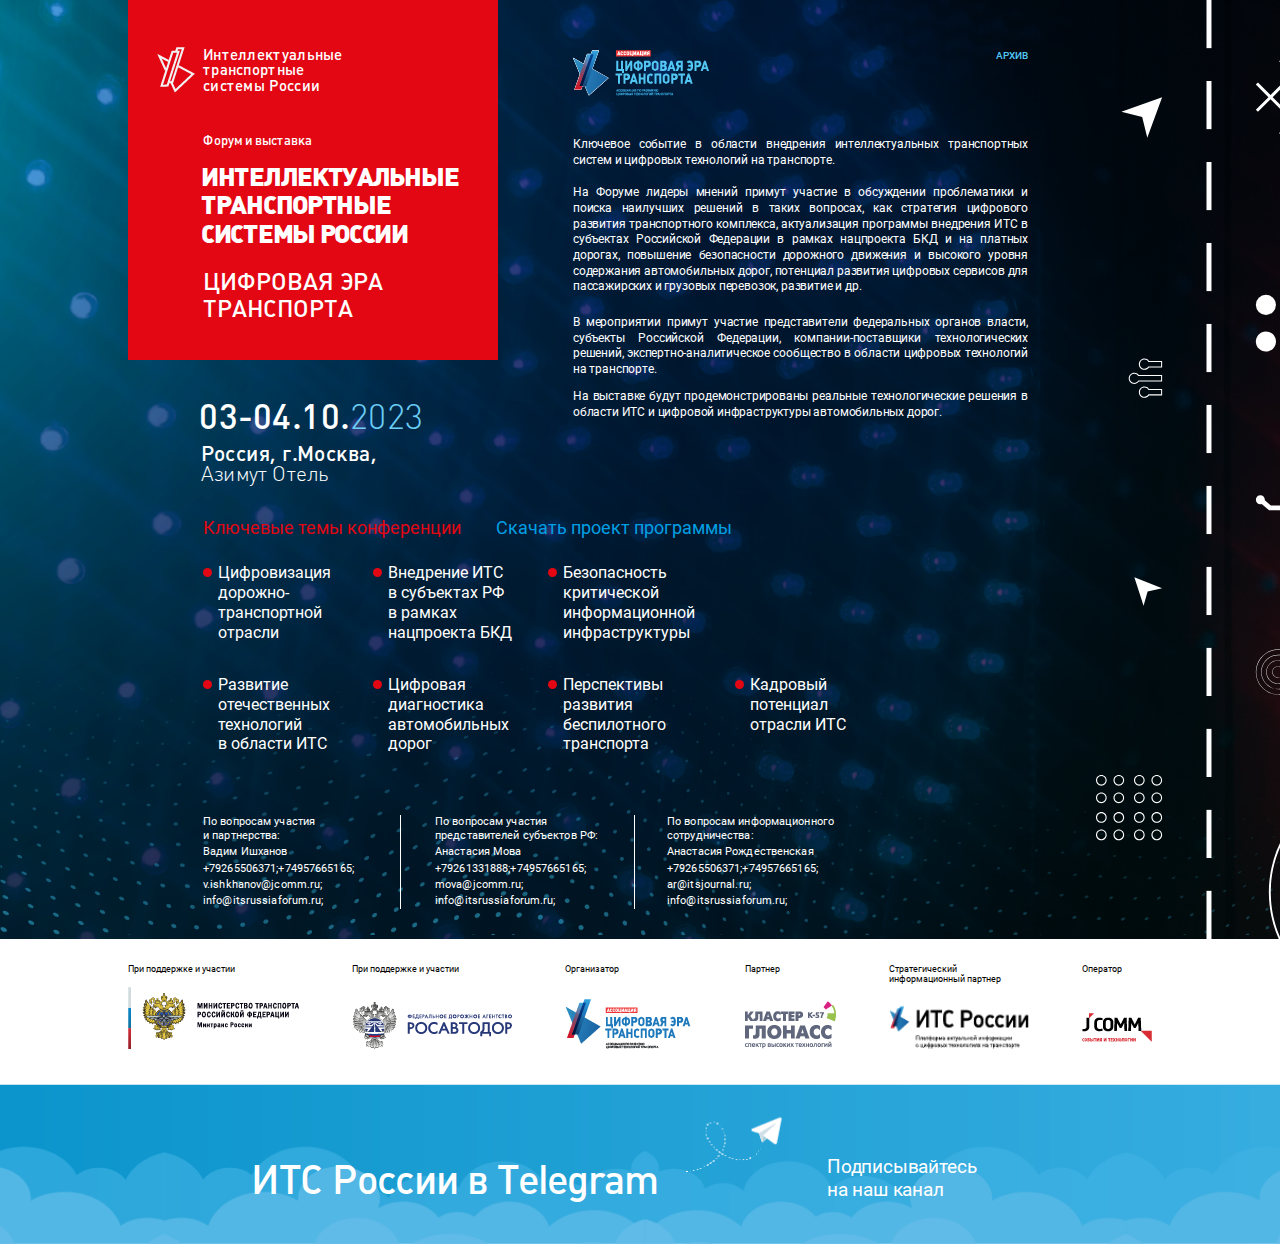
==== commit 0ee33260: "fixed contacts offset" ====
--- a/index.html
+++ b/index.html
@@ -6,9 +6,9 @@
  <meta name="viewport" content="width=device-width, initial-scale=1.0">
  <link rel="preconnect" href="https://fonts.googleapis.com">
  <link rel="preconnect" href="https://fonts.gstatic.com" crossorigin>
- <link href="https://fonts.googleapis.com/css2?family=Neucha&display=swap&_v=20230710154111" rel="stylesheet">
+ <link href="https://fonts.googleapis.com/css2?family=Neucha&display=swap&_v=20230710175651" rel="stylesheet">
  <link rel="shortcut icon" href="img/favicon/favicon-32x32.png" type="image/x-icon">
- <link rel="stylesheet" href="css/style.min.css?_v=20230710154111">
+ <link rel="stylesheet" href="css/style.min.css?_v=20230710175651">
  <title>Главная</title>
 </head>
 
@@ -150,7 +150,7 @@
     </div>
     <div class="contact">
      <p class="contact-question">По вопросам
-      информационного&nbsp;сотрудничества:</p>
+      информационного сотрудничества:</p>
      <div>
       <span class="contact-person">Анастасия Рождественская</span>
       <div class="numbers">
--- a/css/style.min.css
+++ b/css/style.min.css
@@ -1 +1 @@
-.page{display:flex;flex-direction:column;overflow-x:hidden;margin:0;color:#fff;font-family:Roboto;min-height:100vh}.red-square{content:"";position:absolute;width:370px;height:360px;left:0;top:0;background:#e30613;z-index:1}.bottom-decor{position:absolute;bottom:0}.bottom-decor img{width:100%}.right-decor{position:absolute;right:0;top:0;height:100%;transition:all .5s}.right-decor img{height:100%}@font-face{font-family:plumb;font-display:swap;src:url(../fonts/plumb-light.woff2) format("woff2"),url(../fonts/plumb-light.ttf2) format("ttf2");font-weight:300;font-style:normal}@font-face{font-family:plumb;font-display:swap;src:url(../fonts/plumb-black.woff2) format("woff2"),url(../fonts/plumb-black.ttf2) format("ttf2");font-weight:900;font-style:normal}@font-face{font-family:Roboto;font-display:swap;src:url(../fonts/Roboto-Medium.woff2) format("woff2"),url(../fonts/Roboto-Medium.ttf2) format("ttf2");font-weight:500;font-style:normal}@font-face{font-family:plumb;font-display:swap;src:url(../fonts/plumb-medium.woff2) format("woff2"),url(../fonts/plumb-medium.ttf2) format("ttf2");font-weight:500;font-style:normal}@font-face{font-family:Roboto;font-display:swap;src:url(../fonts/Roboto-Regular.woff2) format("woff2"),url(../fonts/Roboto-Regular.ttf2) format("ttf2");font-weight:400;font-style:normal}.partners{flex:1 1 auto;display:flex}.partners__container{display:flex;justify-content:space-between;flex-wrap:wrap;padding:21px 0 35px 0;color:#000;row-gap:30px}.partners__box{width:-webkit-fit-content;width:-moz-fit-content;width:fit-content;text-decoration:none;color:#000;display:flex;flex-direction:column}.partners__position{height:30px;font-size:9px;max-width:140px;display:block;flex:1}.partners__img{flex:1;-o-object-fit:contain;object-fit:contain}.own-content .inner-wrapper{display:flex;justify-content:space-between;-moz-column-gap:130px;column-gap:130px}.own-content .left-block{max-width:240px;position:relative;z-index:2}.own-content .logo{padding-top:32px}.own-content .logo .logo-name{font-family:plumb;font-weight:500;font-size:15px;max-width:140px;position:relative;line-height:102%;letter-spacing:.02em}.own-content .logo .logo-name:before{position:absolute;content:url(../img/logo.png);left:-46px}.own-content .title{margin-top:40px}.own-content .title .title-top{display:block;font-size:13px;font-weight:500;font-family:plumb}.own-content .title .title-main{line-height:110%;font-weight:900;font-family:plumb;font-size:26px;position:relative;left:-2px;text-transform:uppercase;margin-top:15px;letter-spacing:-.05em}.own-content .title .title-bottom{font-weight:500;font-family:plumb;font-size:24px;margin-top:19px;text-transform:uppercase}.own-content .date{position:relative;padding-top:55px;font-size:35px;margin:0;font-weight:500;font-family:plumb;left:-4px;letter-spacing:.015em}.own-content .date span{color:#6bcef5;font-weight:300}.own-content .place{font-size:21px;margin:0;margin-top:5px;font-weight:500;font-family:plumb;position:relative;left:-2px;letter-spacing:.01em}.own-content .place_second{margin:0;line-height:90%;font-weight:300}.own-content .right-block{max-width:463px;flex:1;padding-top:50px}.own-content .right-block .text{font-size:11.6px;line-height:135%;letter-spacing:-.015em}.own-content .right-block .text:nth-child(2){margin-top:17px}.own-content .right-block .text:nth-child(3){margin-top:20px}.own-content .right-block-head{display:flex;justify-content:space-between;align-items:flex-start}.own-content .right-block-head .archive-button{font-weight:500;text-decoration:none;color:#53c7f4;font-size:10px}.own-content .text-content{margin-top:37px;text-align:justify}.themes{margin-top:35px;font-family:Roboto;font-weight:400;position:relative;z-index:2}.themes__head{display:flex;-moz-column-gap:35px;column-gap:35px;font-size:17.5px}.themes__head .theme-title{color:#e30613}.themes__head .download{text-decoration:none;color:#009fe3}.themes__box{display:flex;flex-wrap:wrap;row-gap:33px;margin-top:25px}.themes__line{display:flex;-moz-column-gap:35px;column-gap:35px}.themes .theme{position:relative;padding-left:15px;line-height:123%}.themes .theme:before{position:absolute;content:"";width:9px;height:9px;background-color:#e30613;border-radius:50%;left:0;top:5px}.themes .col-1{max-width:120px}.themes .col-2{max-width:125px}.themes .col-3{max-width:137px}.themes .col-4{max-width:135px}.contacts{margin-top:61px;padding-bottom:30px;position:relative;z-index:2}.contacts .download{display:none}.contacts__box{display:flex;-moz-column-gap:47px;column-gap:47px;flex-wrap:wrap;max-width:660px;line-height:100%}.contacts .contact:nth-child(2){position:relative}.contacts .contact:nth-child(2)::after,.contacts .contact:nth-child(2)::before{position:absolute;width:1px;height:100%;content:"";background:#fff}.contacts .contact:nth-child(2)::before{left:-35px}.contacts .contact:nth-child(2)::after{right:-15px;top:0}.contacts .contact{font-size:11px;letter-spacing:.01em}.contacts .contact-question{max-width:185px;margin:0;line-height:130%}.contacts .contact-person{display:block;margin-bottom:-1px}.contacts a{display:block;color:#fff;text-decoration:none}.contacts .numbers{display:flex;margin-top:2px}.footer{position:relative;background-image:url(../img/footer-bg.png);background-repeat:no-repeat;background-position:center;background-size:cover;min-height:160px;width:100%}.footer__wrapper{max-width:778px;margin:0 auto;display:flex;min-height:160px;align-items:center;justify-content:space-between}.footer__title{font-size:40px;font-weight:400;text-decoration:none;color:#fff;margin-top:32px;font-family:plumb;letter-spacing:-.02em}.footer__subtitle{font-size:19px;max-width:202px;margin-top:29px;letter-spacing:-.01em}.archive__wrapper{max-width:778px;margin:0 auto;padding:0 20px}.archive__top{display:flex;justify-content:space-between;padding-top:60px;z-index:3}.archive__logo{position:relative;text-decoration:none;color:#fff;max-width:200px;font-size:21px;z-index:10;line-height:22px;padding-top:54px;letter-spacing:-.01em}.archive__logo::before{position:absolute;content:"";background:url(../img/logo.png);background-repeat:no-repeat;background-size:cover;width:50px;height:63px;top:-14px;left:0}.archive__container{margin-top:81px;position:relative;z-index:2}.archive__box{display:flex;-moz-column-gap:75px;column-gap:75px}.archive__box :not(:last-child){margin-bottom:60px}.archive__box :last-child{padding-bottom:60px}.archive__item{color:#fff;text-decoration:none;padding-left:24px;position:relative;font-size:22px;transition:ease-in .2s}.archive__item_active{color:#878787;pointer-events:none}.archive__item::before{position:absolute;content:"";width:24px;height:24px;background-image:url(../img/archive-logo.svg);background-repeat:no-repeat;left:0}.archive__item:hover{color:#00abe3}html{overflow-x:hidden}.main{position:relative;background-image:url(../img/bg.png);background-repeat:no-repeat;background-position:center;background-size:cover}.main_full-screen{flex:1 0 auto}.wrapper{max-width:1024px;margin:auto;position:relative;width:100%}.inner-wrapper{max-width:825px;padding:0 75px}@media (min-width:301px) and (max-width:799px){.red-square{width:100%;height:352px}.partners{flex-direction:column}.partners__container{padding:20px}.partners__box{max-width:calc(100% - 80px)}.partners__box span{margin-bottom:10px}.own-content .inner-wrapper{flex-direction:column}.own-content .red-square{width:100%;height:352px}.own-content .logo{padding-left:85px}.own-content .title{padding-left:40px}.own-content .title .title-top{font-size:12px}.own-content .title .title-main{font-size:28px;line-height:85%}.own-content .title .title-bottom{font-size:20px}.own-content .left-block{max-width:none}.own-content .date,.own-content .place{background-color:#184b71;padding-left:40px;left:0}.own-content .date{padding-top:30px;margin-top:35px;font-size:26px}.own-content .place{padding-bottom:30px;font-size:18px;margin:0}.own-content .right-block{max-width:calc(100% - 80px);padding-left:40px;color:#1f79bc}.themes__head{background-color:#184b71;justify-content:center}.themes__head .theme-title{padding:22px 0}.themes__head .download{display:none}.themes__line{flex-direction:column;row-gap:20px}.themes__box{flex-direction:column;max-width:calc(100% - 80px);padding-left:40px;row-gap:20px}.themes .theme{color:#000;max-width:none;font-size:14px;font-weight:500}.contacts{color:#000;margin-top:40px}.contacts .contact{display:flex;justify-content:space-between;flex-wrap:wrap;font-size:14px}.contacts .download{display:flex;background-color:#184b71;font-size:18px;justify-content:center}.contacts .download a{padding:22px 0;color:#009fe3}.contacts a{color:#000}.contacts__box{flex-direction:column;max-width:calc(100% - 80px);padding-left:40px;row-gap:50px;margin-top:40px}.contacts .contact:nth-child(2)::after,.contacts .contact:nth-child(2)::before{position:absolute;width:100%;height:1px;content:"";background:#000}.contacts .contact:nth-child(2)::before{top:-15px;left:0}.contacts .contact:nth-child(2)::after{top:auto;bottom:-15px;left:0}.footer{background-position:right}.footer__wrapper{max-width:778px;padding:0 20px}.footer__title{font-size:20px}.footer__subtitle{font-size:14px;max-width:120px;margin-top:29px;letter-spacing:-.01em}.archive__top{background:#e30613;padding:0}.archive__wrapper{padding:0}.archive__era{padding-right:20px;position:absolute;bottom:40px;left:20px}.archive__logo{max-width:160px;font-size:15px;padding-top:25px;padding-left:70px;padding-bottom:25px}.archive__logo:before{width:40px;height:48px;top:30px;left:20px}.archive__container{padding:0 20px;padding-bottom:100px}.archive__box{display:flex;-moz-column-gap:40px;column-gap:40px}.archive__box :not(:last-child){margin-bottom:40px}.archive__box :last-child{padding-bottom:40px}.archive__item{color:#00abe3;font-size:16px}.archive__item_active{color:#878787}.bottom-decor{display:none}.main{background:0 0}.main_full-screen{flex:0}.wrapper{width:100%}.inner-wrapper{width:100%;padding:0}}@media (min-width:1261px) and (max-width:1719px){.right-decor{right:-18%}}@media (min-width:301px) and (max-width:1259px){.right-decor{display:none}}@media (min-width:301px) and (max-width:499px){.contacts{color:#000;margin-top:40px}.contacts .contact{flex-direction:column}.contacts .download{display:flex;background-color:#184b71;font-size:18px;justify-content:center}.contacts .download a{padding:22px 0;color:#009fe3}.contacts a{color:#000}.contacts__box{flex-direction:column;max-width:calc(100% - 80px);padding-left:40px;row-gap:50px;margin-top:40px}.contacts .contact:nth-child(2)::after,.contacts .contact:nth-child(2)::before{position:absolute;width:100%;height:1px;content:"";background:#000}.contacts .contact:nth-child(2)::before{top:-15px;left:0}.contacts .contact:nth-child(2)::after{top:auto;bottom:-15px;left:0}}+.page{display:flex;flex-direction:column;overflow-x:hidden;margin:0;color:#fff;font-family:Roboto;min-height:100vh}.red-square{content:"";position:absolute;width:370px;height:360px;left:0;top:0;background:#e30613;z-index:1}.bottom-decor{position:absolute;bottom:0}.bottom-decor img{width:100%}.right-decor{position:absolute;right:0;top:0;height:100%;transition:all .5s}.right-decor img{height:100%}@font-face{font-family:plumb;font-display:swap;src:url(../fonts/plumb-light.woff2) format("woff2"),url(../fonts/plumb-light.ttf2) format("ttf2");font-weight:300;font-style:normal}@font-face{font-family:plumb;font-display:swap;src:url(../fonts/plumb-black.woff2) format("woff2"),url(../fonts/plumb-black.ttf2) format("ttf2");font-weight:900;font-style:normal}@font-face{font-family:Roboto;font-display:swap;src:url(../fonts/Roboto-Medium.woff2) format("woff2"),url(../fonts/Roboto-Medium.ttf2) format("ttf2");font-weight:500;font-style:normal}@font-face{font-family:plumb;font-display:swap;src:url(../fonts/plumb-medium.woff2) format("woff2"),url(../fonts/plumb-medium.ttf2) format("ttf2");font-weight:500;font-style:normal}@font-face{font-family:Roboto;font-display:swap;src:url(../fonts/Roboto-Regular.woff2) format("woff2"),url(../fonts/Roboto-Regular.ttf2) format("ttf2");font-weight:400;font-style:normal}.partners{flex:1 1 auto;display:flex}.partners__container{display:flex;justify-content:space-between;flex-wrap:wrap;padding:25px 0 35px 0;min-height:85px;color:#000;row-gap:30px}.partners__box{width:-webkit-fit-content;width:-moz-fit-content;width:fit-content;text-decoration:none;color:#000;display:flex;flex-direction:column}.partners__box:not(:last-child){margin-right:15px}.partners__position{height:30px;font-size:9px;max-width:140px;display:block;flex:1}.partners__img{flex:1;-o-object-fit:contain;object-fit:contain}.own-content .inner-wrapper{display:flex;justify-content:space-between;-moz-column-gap:130px;column-gap:130px}.own-content .left-block{max-width:240px;position:relative;z-index:2}.own-content .logo{padding-top:32px}.own-content .logo .logo-name{font-family:plumb;font-weight:500;font-size:15px;max-width:140px;position:relative;line-height:102%;letter-spacing:.02em}.own-content .logo .logo-name:before{position:absolute;content:url(../img/logo.png);left:-46px}.own-content .title{margin-top:40px}.own-content .title .title-top{display:block;font-size:13px;font-weight:500;font-family:plumb}.own-content .title .title-main{line-height:110%;font-weight:900;font-family:plumb;font-size:26px;position:relative;left:-2px;text-transform:uppercase;margin-top:15px;letter-spacing:-.05em}.own-content .title .title-bottom{font-weight:500;font-family:plumb;font-size:24px;margin-top:19px;text-transform:uppercase}.own-content .date{position:relative;padding-top:55px;font-size:35px;margin:0;font-weight:500;font-family:plumb;left:-4px;letter-spacing:.015em}.own-content .date span{color:#6bcef5;font-weight:300}.own-content .place{font-size:21px;margin:0;margin-top:5px;font-weight:500;font-family:plumb;position:relative;left:-2px;letter-spacing:.01em}.own-content .place_second{margin:0;line-height:90%;font-weight:300}.own-content .right-block{max-width:463px;flex:1;padding-top:50px}.own-content .right-block .text{font-size:11.6px;line-height:135%;letter-spacing:-.015em}.own-content .right-block .text:nth-child(2){margin-top:17px}.own-content .right-block .text:nth-child(3){margin-top:20px}.own-content .right-block-head{display:flex;justify-content:space-between;align-items:flex-start}.own-content .right-block-head .archive-button{font-weight:500;text-decoration:none;color:#53c7f4;font-size:10px}.own-content .text-content{margin-top:37px;text-align:justify}.themes{margin-top:35px;font-family:Roboto;font-weight:400;position:relative;z-index:2}.themes__head{display:flex;-moz-column-gap:35px;column-gap:35px;font-size:17.5px}.themes__head .theme-title{color:#e30613}.themes__head .download{text-decoration:none;color:#009fe3}.themes__box{display:flex;flex-wrap:wrap;row-gap:33px;margin-top:25px}.themes__line{display:flex;-moz-column-gap:35px;column-gap:35px}.themes .theme{position:relative;padding-left:15px;line-height:123%}.themes .theme:before{position:absolute;content:"";width:9px;height:9px;background-color:#e30613;border-radius:50%;left:0;top:5px}.themes .col-1{max-width:120px}.themes .col-2{max-width:125px}.themes .col-3{max-width:137px}.themes .col-4{max-width:135px}.contacts{margin-top:61px;padding-bottom:30px;position:relative;z-index:2}.contacts .download{display:none}.contacts__box{display:flex;-moz-column-gap:47px;column-gap:47px;flex-wrap:wrap;max-width:660px;line-height:100%}.contacts .contact:nth-child(2){position:relative}.contacts .contact:nth-child(2)::after,.contacts .contact:nth-child(2)::before{position:absolute;width:1px;height:100%;content:"";background:#fff}.contacts .contact:nth-child(2)::before{left:-35px}.contacts .contact:nth-child(2)::after{right:-15px;top:0}.contacts .contact{font-size:11px;letter-spacing:.01em}.contacts .contact-question{max-width:185px;margin:0;line-height:130%}.contacts .contact-person{display:block;margin-bottom:-1px}.contacts a{display:block;color:#fff;text-decoration:none}.contacts .numbers{display:flex;margin-top:2px}.footer{position:relative;background-image:url(../img/footer-bg.png);background-repeat:no-repeat;background-position:center;background-size:cover;min-height:160px;width:100%}.footer__wrapper{max-width:778px;margin:0 auto;display:flex;min-height:160px;align-items:center;justify-content:space-between}.footer__title{font-size:40px;font-weight:400;text-decoration:none;color:#fff;margin-top:32px;font-family:plumb;letter-spacing:-.02em}.footer__subtitle{font-size:19px;max-width:202px;margin-top:29px;letter-spacing:-.01em}.archive__wrapper{max-width:778px;margin:0 auto;padding:0 20px}.archive__top{display:flex;justify-content:space-between;padding-top:60px;z-index:3}.archive__logo{position:relative;text-decoration:none;color:#fff;max-width:200px;font-size:21px;z-index:10;line-height:22px;padding-top:54px;letter-spacing:-.01em}.archive__logo::before{position:absolute;content:"";background:url(../img/logo.png);background-repeat:no-repeat;background-size:cover;width:50px;height:63px;top:-14px;left:0}.archive__container{margin-top:81px;position:relative;z-index:2}.archive__box{display:flex;-moz-column-gap:75px;column-gap:75px}.archive__box :not(:last-child){margin-bottom:60px}.archive__box :last-child{padding-bottom:60px}.archive__item{color:#fff;text-decoration:none;padding-left:24px;position:relative;font-size:22px;transition:ease-in .2s}.archive__item_active{color:#878787;pointer-events:none}.archive__item::before{position:absolute;content:"";width:24px;height:24px;background-image:url(../img/archive-logo.svg);background-repeat:no-repeat;left:0}.archive__item:hover{color:#00abe3}html{overflow-x:hidden}.main{position:relative;background-image:url(../img/bg.png);background-repeat:no-repeat;background-position:center;background-size:cover}.main_full-screen{flex:1 0 auto}.wrapper{max-width:1024px;margin:auto;position:relative;width:100%}.inner-wrapper{max-width:825px;padding:0 75px}@media (min-width:301px) and (max-width:799px){.red-square{width:100%;height:352px}.partners{flex-direction:column}.partners__container{padding:20px}.partners__box{max-width:calc(100% - 80px)}.partners__box span{margin-bottom:10px}.own-content .inner-wrapper{flex-direction:column}.own-content .red-square{width:100%;height:352px}.own-content .logo{padding-left:85px}.own-content .title{padding-left:40px}.own-content .title .title-top{font-size:12px}.own-content .title .title-main{font-size:28px;line-height:85%}.own-content .title .title-bottom{font-size:20px}.own-content .left-block{max-width:none}.own-content .date,.own-content .place{background-color:#184b71;padding-left:40px;left:0}.own-content .date{padding-top:30px;margin-top:35px;font-size:26px}.own-content .place{padding-bottom:30px;font-size:18px;margin:0}.own-content .right-block{max-width:calc(100% - 80px);padding-left:40px;color:#1f79bc}.themes__head{background-color:#184b71;justify-content:center}.themes__head .theme-title{padding:22px 0}.themes__head .download{display:none}.themes__line{flex-direction:column;row-gap:20px}.themes__box{flex-direction:column;max-width:calc(100% - 80px);padding-left:40px;row-gap:20px}.themes .theme{color:#000;max-width:none;font-size:14px;font-weight:500}.contacts{color:#000;margin-top:40px}.contacts .contact{display:flex;justify-content:space-between;flex-wrap:wrap;font-size:14px}.contacts .download{display:flex;background-color:#184b71;font-size:18px;justify-content:center}.contacts .download a{padding:22px 0;color:#009fe3}.contacts a{color:#000}.contacts__box{flex-direction:column;max-width:calc(100% - 80px);padding-left:40px;row-gap:50px;margin-top:40px}.contacts .contact:nth-child(2)::after,.contacts .contact:nth-child(2)::before{position:absolute;width:100%;height:1px;content:"";background:#000}.contacts .contact:nth-child(2)::before{top:-15px;left:0}.contacts .contact:nth-child(2)::after{top:auto;bottom:-15px;left:0}.footer{background-position:right}.footer__wrapper{max-width:778px;padding:0 20px}.footer__title{font-size:20px}.footer__subtitle{font-size:14px;max-width:120px;margin-top:29px;letter-spacing:-.01em}.archive__top{background:#e30613;padding:0}.archive__wrapper{padding:0}.archive__era{padding-right:20px;position:absolute;bottom:40px;left:20px}.archive__logo{max-width:160px;font-size:15px;padding-top:25px;padding-left:70px;padding-bottom:25px}.archive__logo:before{width:40px;height:48px;top:30px;left:20px}.archive__container{padding:0 20px;padding-bottom:100px}.archive__box{display:flex;-moz-column-gap:40px;column-gap:40px}.archive__box :not(:last-child){margin-bottom:40px}.archive__box :last-child{padding-bottom:40px}.archive__item{color:#00abe3;font-size:16px}.archive__item_active{color:#878787}.bottom-decor{display:none}.main{background:0 0}.main_full-screen{flex:0}.wrapper{width:100%}.inner-wrapper{width:100%;padding:0}}@media (min-width:1261px) and (max-width:1719px){.right-decor{right:-18%}}@media (min-width:301px) and (max-width:1259px){.right-decor{display:none}}@media (min-width:301px) and (max-width:499px){.contacts{color:#000;margin-top:40px}.contacts .contact{flex-direction:column}.contacts .contact-question{margin-bottom:5px}.contacts .download{display:flex;background-color:#184b71;font-size:18px;justify-content:center}.contacts .download a{padding:22px 0;color:#009fe3}.contacts a{color:#000}.contacts__box{flex-direction:column;max-width:calc(100% - 80px);padding-left:40px;row-gap:50px;margin-top:40px}.contacts .contact:nth-child(2)::after,.contacts .contact:nth-child(2)::before{position:absolute;width:100%;height:1px;content:"";background:#000}.contacts .contact:nth-child(2)::before{top:-15px;left:0}.contacts .contact:nth-child(2)::after{top:auto;bottom:-15px;left:0}}